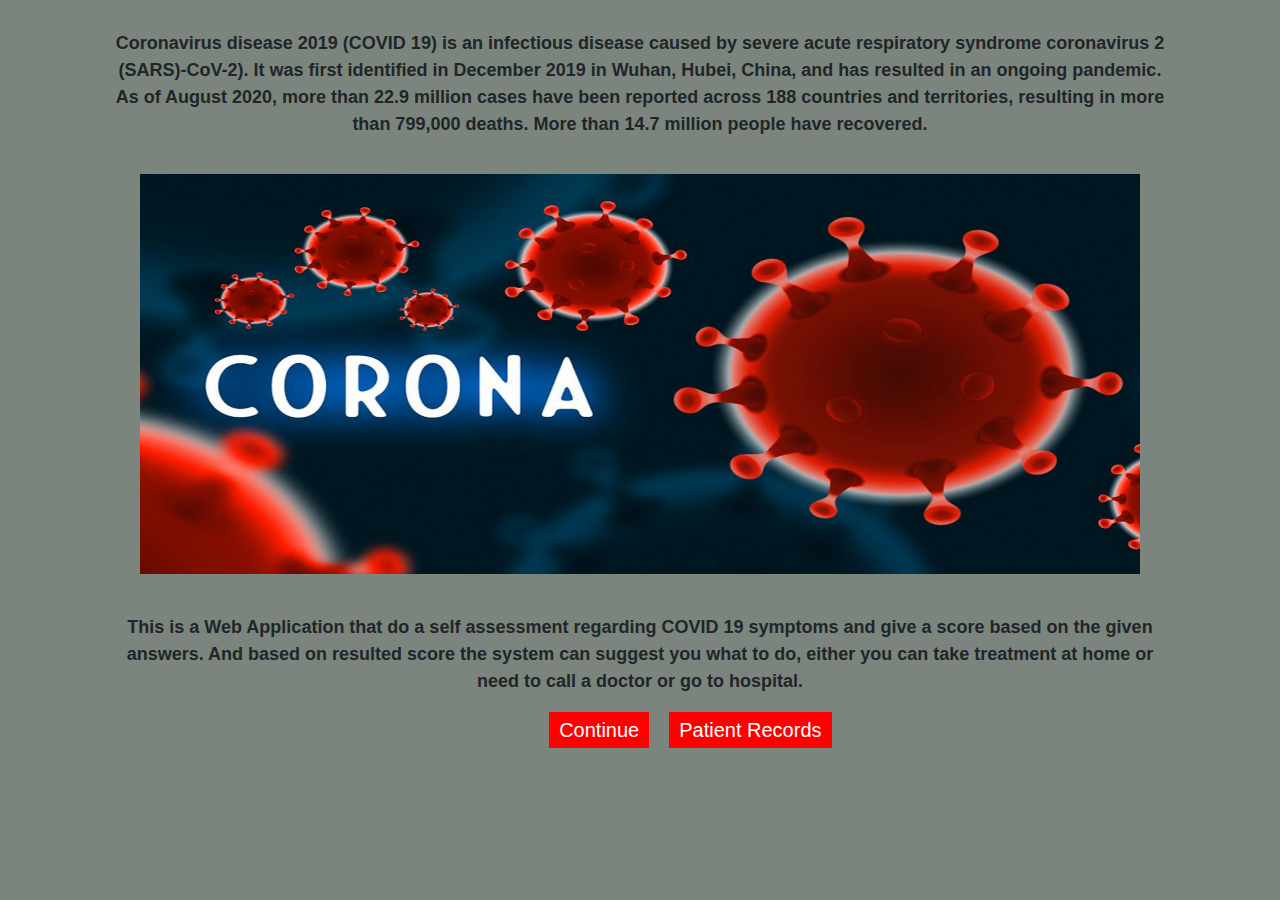
==== index.html @ 9710afdb "covid-19 php project" ====
<!DOCTYPE html>
<html lang="en">
	<head>
		<!-- Required meta tags -->
		<meta charset="utf-8">
		<meta name="viewport" content="width=device-width, initial-scale=1, shrink-to-fit=no">
		<!-- Bootstrap CSS -->
		<link rel="stylesheet" href="assets/css/bootstrap.min.css">
		<link rel="stylesheet" href="assets/css/style.css">
		<title>Covid-19</title>
	</head>
	<body>
		<div class="cover_content">
			<div class="row">
				<div class="col-md-1"></div>
				<div class="col-md-10">
					<div class="cover_text">
						<p class="text1">Coronavirus disease 2019 (COVID 19) is an infectious disease caused by severe acute respiratory syndrome coronavirus 2 (SARS)-CoV-2). It was first identified in December 2019 in Wuhan, Hubei, China, and has resulted in an ongoing pandemic. As of August 2020, more than 22.9 million cases have been reported across 188 countries and territories, resulting in more than 799,000 deaths. More than 14.7 million people have recovered.</p>
						<img src="assets/images/covid-19.jpg" alt="covid-19">
						<p class="test2">This is a Web Application that do a self assessment regarding COVID 19 symptoms and give a score based on the given answers. And based  on resulted score the system can suggest you what to do, either you can take treatment at home or need to call a doctor or go to hospital.</p>
					</div>
					<div class="buttn">
						<div class="cover_btn"><a href="syndromes.php">Continue</a></div>
						<div class="cover_btn"><a href="database.php">Patient Records</a></div>
					</div>
				</div>
				<div class="col-md-1"></div>
			</div>
		</div>
	</body>
</html>
---- assets/css/style.css ----
/*common css*/
*{
	padding: 0;
	margin: 0;
	outline: 0;
}
a{
	text-decoration: none;
}
body{
	background-color: #7b857e;
}

/*index page css*/
.cover_content{
	text-align: center;
}

.cover_content .cover_text{
	
	margin-top:30px;
	font-size: 18px;
	font-weight: bold;
}
.cover_content .cover_text img{
	height: 400px;
	width: 1000px;	
	margin-top: 20px;
	margin-bottom: 40px;
}
 .buttn{
	margin-top: 20px;
	padding-bottom: 100px;
	display: flex;
	padding-left: 430px;

}

 a{

	text-decoration: none;
	border: 2px solid red;
	padding: 5px 8px;
	font-size: 20px;
	background-color: red;
	color: white;
	transition: 1s;
	margin: 10px;

}
 a:hover{
 	text-decoration: none;
	background-color: #E34937;
	border: 2px solid #E34937;
	color: black;
}

/*syndromes page css*/

.first_form h2{
	text-align: center;
	margin: 30px 0;
}
.first_form .second_step{
	margin-top: 30px;
}
.first_form .third_step{
	margin: 30px 0;
}
.first_form form button {
	display: block;
	margin: 0 auto;
	margin-bottom: 20px;

}


/*resultx page css*/
.result1_content {
	margin-top: 50px;
}
.result1_content .result_text span{
	color: green;
}
.result1_content .result_text h5{
	margin-top: 50px;
}

.result1_content .result_text .result{
	color: red;
}

.result1_content .result_text .Ephone ul{
	padding-left: 20px;
}

/*database page css*/
.database .data_text{
	margin: 30px 0;
	text-align: center;
}
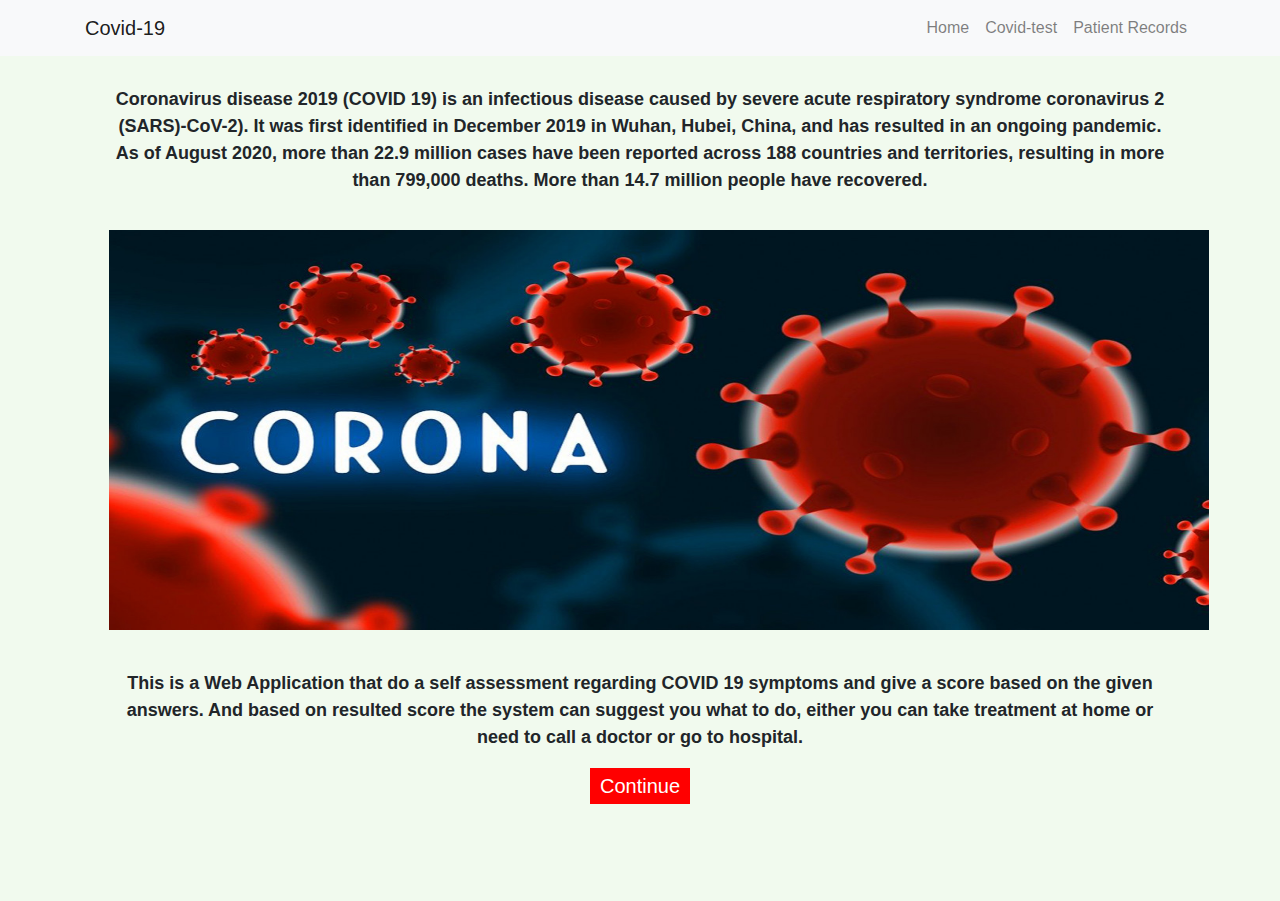
==== commit 4b8e65ed: "navbar updated" ====
--- a/index.html
+++ b/index.html
@@ -10,6 +10,29 @@
 		<title>Covid-19</title>
 	</head>
 	<body>
+		<div class="header_menu">
+			<nav class="navbar navbar-expand-lg navbar-light bg-light">
+				<div class="container">
+					<a class="navbar-brand" href="#">Covid-19</a>
+					<button class="navbar-toggler" type="button" data-toggle="collapse" data-target="#navbarNav" aria-controls="navbarNav" aria-expanded="false" aria-label="Toggle navigation">
+					<span class="navbar-toggler-icon"></span>
+					</button>
+					<div class="collapse navbar-collapse" id="navbarNav">
+						<ul class="navbar-nav  ml-auto">
+							<li class="nav-item ">
+								<a class="nav-link" href="index.html">Home<span class="sr-only"></span></a>
+							</li>
+							<li class="nav-item">
+								<a class="nav-link" href="syndromes.html">Covid-test</a>
+							</li>
+							<li class="nav-item">
+								<a class="nav-link" href="database.php">Patient Records</a>
+							</li>
+						</ul>
+					</div>
+				</div>
+			</nav>
+		</div>
 		<div class="cover_content">
 			<div class="row">
 				<div class="col-md-1"></div>
@@ -20,8 +43,7 @@
 						<p class="test2">This is a Web Application that do a self assessment regarding COVID 19 symptoms and give a score based on the given answers. And based  on resulted score the system can suggest you what to do, either you can take treatment at home or need to call a doctor or go to hospital.</p>
 					</div>
 					<div class="buttn">
-						<div class="cover_btn"><a href="syndromes.php">Continue</a></div>
-						<div class="cover_btn"><a href="database.php">Patient Records</a></div>
+						<div class="cmn_btn"><a href="syndromes.html">Continue</a></div>
 					</div>
 				</div>
 				<div class="col-md-1"></div>
--- a/assets/css/style.css
+++ b/assets/css/style.css
@@ -6,9 +6,11 @@
 }
 a{
 	text-decoration: none;
+	padding: 0;
+	margin:0;
 }
 body{
-	background-color: #7b857e;
+	background-color: #f1faee;
 }
 
 /*index page css*/
@@ -24,19 +26,16 @@
 }
 .cover_content .cover_text img{
 	height: 400px;
-	width: 1000px;	
+	width: 1100px;	
 	margin-top: 20px;
 	margin-bottom: 40px;
 }
- .buttn{
+/*common ancor tag*/
+.cmn_btn{
 	margin-top: 20px;
-	padding-bottom: 100px;
-	display: flex;
-	padding-left: 430px;
-
-}
-
- a{
+	margin-bottom: 100px;
+	}
+ .cmn_btn a{
 
 	text-decoration: none;
 	border: 2px solid red;
@@ -48,7 +47,7 @@
 	margin: 10px;
 
 }
- a:hover{
+ .cmn_btn a:hover{
  	text-decoration: none;
 	background-color: #E34937;
 	border: 2px solid #E34937;
@@ -73,7 +72,14 @@
 	margin-bottom: 20px;
 
 }
-
+.syn_btn{
+	display: flex;
+}
+#a_btn
+.syn_btn a{
+	padding: 0;
+	margin:0;
+}
 
 /*resultx page css*/
 .result1_content {
@@ -95,7 +101,8 @@
 }
 
 /*database page css*/
+
 .database .data_text{
 	margin: 30px 0;
 	text-align: center;
-}+}
